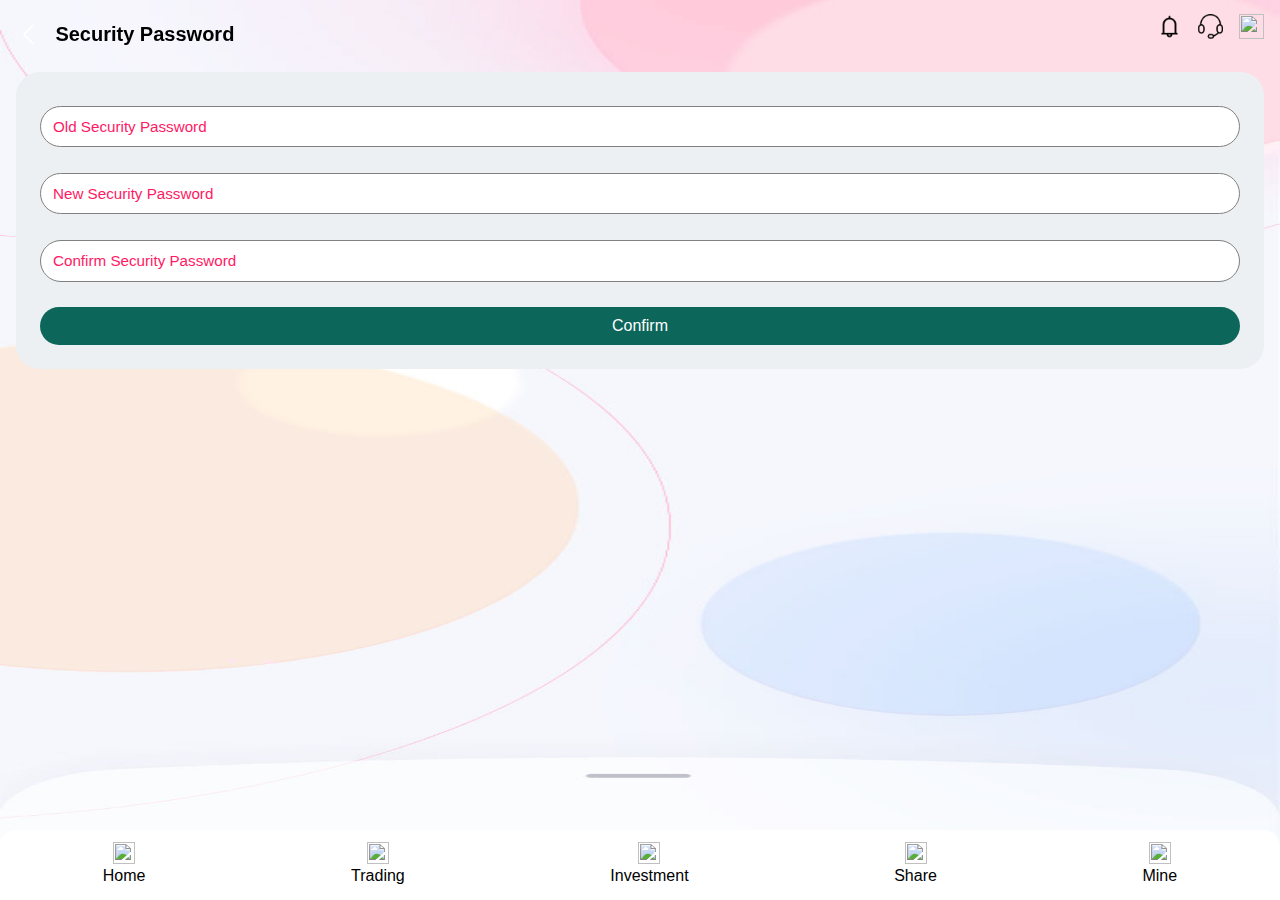
==== changesecuritypassword.html @ ef5799dc "First Commit" ====
<!DOCTYPE html>
<html lang="en">

<head>
    <meta charset="UTF-8">
    <meta http-equiv="X-UA-Compatible" content="IE=edge">
    <meta name="viewport" content="width=device-width, initial-scale=1.0">
    <title>Document</title>
    <!-- External css -->
    <link rel="stylesheet" href="css/style.css">
    <!--Font Awesome -->
    <link rel="stylesheet" href="https://cdnjs.cloudflare.com/ajax/libs/font-awesome/4.7.0/css/font-awesome.min.css">
    <link rel="stylesheet" href="https://pro.fontawesome.com/releases/v5.10.0/css/all.css"
        integrity="sha384-AYmEC3Yw5cVb3ZcuHtOA93w35dYTsvhLPVnYs9eStHfGJvOvKxVfELGroGkvsg+p" crossorigin="anonymous" />

    <!-- Latest compiled and minified CSS -->
    <link rel="stylesheet" href="https://maxcdn.bootstrapcdn.com/bootstrap/4.5.2/css/bootstrap.min.css">
    <link href="https://cdn.jsdelivr.net/npm/bootstrap@5.0.0/dist/css/bootstrap.min.css" rel="stylesheet"
        integrity="sha384-wEmeIV1mKuiNpC+IOBjI7aAzPcEZeedi5yW5f2yOq55WWLwNGmvvx4Um1vskeMj0" crossorigin="anonymous">

</head>

<body>
    <section class="main_container signup_bg_img">
        <div class="reg_nav">
            <ul class="nav_item_right mt-3 ml-3">
                <li>
                    <a href="#" class="nav_item_right_signup">
                        <img src="images/back (1).png" class="img-fluid" alt="">
                    </a>
                </li>
                <li>
                    <a href="dashboard.html" class="nav_item_left_signup">
                        Security Password
                    </a>
                </li>
            </ul>

            <ul class="nav_item_right mr-3">
                <li>
                    <a href="#" class="nav_item_right_signup">
                        <img src="images/header1.png" class="img-fluid" alt="">
                    </a>
                </li>
                <li class="mx-3">
                    <a href="#" class="nav_item_right_signup">
                        <img src="images/header2.png" class="img-fluid" alt="">
                    </a>
                </li>
                <li>
                    <a href="#" class="nav_item_right_signup">
                        <img src="images/en.png" class="img-fluid" alt="">
                    </a>
                </li>
            </ul>

            
        </div>
 
        <div class="parent_regform_container px-3" style="padding-top: 3rem;">
            <div class="regform_container mx-auto">
                <div class="reg_form_box pt-2 pb-4 mt-4 px-4" style="background-color: #ecf0f3;">
                    <form action="">
                        <div class="form-group d-flex align-items-center" style="position: relative;border-bottom: none;">
                            <input type="password" class="form-control"
                                placeholder="Old Security Password" id="" required style="border-radius: 25px;background-color: #FFF;border: 1px solid grey;">
                        </div>
                    <div class="form-group d-flex align-items-center" style="position: relative;border-bottom: none;">
                        <input type="password" class="form-control custom_login_form_pa desk_pass1"
                            placeholder="New Security Password" id="" required style="border-radius: 25px;background-color: #FFF;border: 1px solid grey;">
                    </div>
                    <div class="form-group d-flex align-items-center" style="position: relative;border-bottom: none;">
                        <input type="password" class="form-control custom_login_form_pa desk_pass1"
                            placeholder="Confirm Security Password" id="" required style="border-radius: 25px;background-color: #FFF;border: 1px solid grey;">
                    </div>

                    <button type="button" class="btn btn-block" style="background:#0c665a;color
                    :#FFF;border-radius: 25px;">Confirm</button>
                    </form>
                </div>
            </div>
        </div>
    </section>
    <footer class="dashboard_footer">
        <a href="#">
            <img src="images/micon1-sel.png" class="img
            fluid" alt="">
            <p>Home</p>
        </a>
        <a href="trade.html">
            <img src="images/micon2.png" alt="">
            <p>Trading</p>
        </a>
        <a href="#">
            <img src="images/micon5.png" alt="">
            <p>Investment</p>
        </a>
        <a href="share.html">
            <img src="images/micon3.png" alt="">
            <p>Share</p>
        </a>
        <a href="#">
            <img src="images/micon4.png" alt="">
            <p>Mine</p>
        </a>


    </footer>

    <script src="https://code.jquery.com/jquery-3.2.1.slim.min.js"
        integrity="sha384-KJ3o2DKtIkvYIK3UENzmM7KCkRr/rE9/Qpg6aAZGJwFDMVNA/GpGFF93hXpG5KkN"
        crossorigin="anonymous"></script>
    <script src="https://cdn.jsdelivr.net/npm/popper.js@1.12.9/dist/umd/popper.min.js"
        integrity="sha384-ApNbgh9B+Y1QKtv3Rn7W3mgPxhU9K/ScQsAP7hUibX39j7fakFPskvXusvfa0b4Q"
        crossorigin="anonymous"></script>
    <script src="https://cdn.jsdelivr.net/npm/bootstrap@4.0.0/dist/js/bootstrap.min.js"
        integrity="sha384-JZR6Spejh4U02d8jOt6vLEHfe/JQGiRRSQQxSfFWpi1MquVdAyjUar5+76PVCmYl"
        crossorigin="anonymous"></script>

        <script src="js/my.js"></script>

</body>

</html>
---- css/style.css ----
*{margin: 0;padding: 0;box-sizing: border-box;}
li{list-style: none;}

.main_container{
    width: 100%;
    min-height: 100vh;
    background: url('../images/bd-bg.36a8d8de.jpg');
    background-size: 100% 100%;
}
.reg_nav{
    display: flex;
    justify-content: space-between;
    position: fixed;
    top: 0;
    left: 0;
    right: 0;
    width: 100vw;
}
.reg_nav li a{
    text-decoration: none;
    color: #000;
}
.reg_nav li a:hover{
    text-decoration: none;
    color: #000;
}
.nav_item_left li img{
    width: 59px;
    height: 21px;
}
.nav_item_left{
    display: flex;
    align-items: center;
    padding-left: 0;
}
.nav_item_left_signup{
    padding-left: .9rem;
    font-size: 20px;
    color: #fff;
    font-weight: 700;
    line-height: 36px;
    text-align: left;
    text-decoration: none;
}
.nav_item_left_signup:hover{
    color: #fff;
    text-decoration: none;
}
.nav_item_right{
    display: flex;
    align-items: center;
    padding-left: 0;
}
.nav_item_right li img{
    width: 25px;
    height: 25px;
}
.nav_logo li img{
    width: 125px;
}

/*----------------------- SIGNUP FORM CODE START -------------------------------*/
.parent_regform_container{
    padding-top: 9rem;
    padding-bottom: 9rem;
}
.reg_form_title{
    margin: 0;
    text-align: center;
    font-size: 2.8rem;
    line-height: .53rem;
    font-weight: 600;
    color: #FFF;
    letter-spacing: 3px;
}
.reg_form_box{
    margin: auto;
    padding: 0 26px;
    border-radius: 24px;
    padding: 4rem 2.5rem 4rem 2.5rem;;
}
.sigin_link{
    color: #FFF;
    text-decoration: none;
}
.sigin_link:hover{
    color: #FFF;
    text-decoration: none;
}

/*----------- For round checkbox Start------------------*/
.switch {
  position: relative;
  display: inline-block;
  width: 52px;
  height: 28px;
}

.switch input { 
  opacity: 0;
  width: 0;
  height: 0;
}

.slider {
  position: absolute;
  cursor: pointer;
  top: 0;
  left: 0;
  right: 0;
  bottom: 0;
  background-color: #ccc;
  -webkit-transition: .4s;
  transition: .4s;
}

.slider:before {
  position: absolute;
  content: "";
  height: 20px;
  width: 20px;
  left: 4px;
  bottom: 4px;
  background-color: white;
  -webkit-transition: .4s;
  transition: .4s;
}

input:checked + .slider {
  background-color: green;
  border-color: green;
}

input:focus + .slider {
  box-shadow: 0 0 1px #fb76a1;
}

input:checked + .slider:before {
  -webkit-transform: translateX(26px);
  -ms-transform: translateX(26px);
  transform: translateX(26px);
}

/* Rounded sliders */
.slider.round {
  border-radius: 34px;
}
/*----------- For round checkbox Start------------------*/

.slider.round:before {
  border-radius: 50%;
}
/*----------- For round checkbox End------------------*/
.switch_sigup::after{
    content: "Encrypted registration";
    color: #000;
    position: absolute;
    left: 4rem;
    clear: both;
    display: inline-block;
    overflow: hidden;
    white-space: nowrap;
    font-size: .94rem;
    font-weight: 600;
}
.form_bottom_text{
    text-align: center;
}
.form_bottom{
    display: flex;
    justify-content: space-between;
    align-items: center;
}
.login_reg_signup{
    font-size: 2.2rem;
    line-height: 1.61rem;
    font-weight: 500;
    color: #FFF!important;
    border: none;
    outline: none;
    background: none;
    text-decoration: none;
}
.login_reg_signup:hover{
    text-decoration: none;
}
.login_reg{
    width: 6.7rem;
    height: 6.7rem;
    background: url(../images/login_1.6006d53.png) no-repeat 50%;
    background-size: 100% 100%;
    border: none;
    outline: none;
}
.reg_form_box .form-group{
    margin: 1.6rem 0;
}
.reg_form_box .form-group input{
    height: 2.6rem;
    width: 100%;
    font-size: .95rem;
    line-height: .87rem;
    outline: none;
    border-radius: 0;
    color: rgb(255, 25, 100);
    background: transparent;
}
.reg_form_box .form-group input::placeholder{
    height: 2.6rem;
    width: 100%;
    font-size: .95rem;
    line-height: .87rem;
    outline: none;
    border: none;
    border-bottom: 1px solid #d8d8d8;
    border-radius: 0;
    color: rgb(255, 25, 100);
    background: transparent;
}
.form-group input:focus, .form-group select:focus, .form-group textarea:focus{
    outline: none!important;
    box-shadow: none!important;
}
.reg_form_cus input{
    border: none; border-bottom: 1px solid rgb(216, 186, 197);color:#000;
}
.reg_form_cus input::placeholder{
    color:#000!important;
}
/*----------------------- SIGNUP FORM CODE END -------------------------------*/


/*----------------------- SIGNIN FORM CODE START -------------------------------*/
.switch_sigin::after{
    content: "Remember the password";
    color: #FFF;
    position: absolute;
    left: 4rem;
    clear: both;
    display: inline-block;
    overflow: hidden;
    white-space: nowrap;
    font-size: .94rem;
}
.login_reg_signin{
    font-size: 2.2rem;
    line-height: 1.61rem;
    font-weight: 500;
    color: #FFF!important;
    border: none;
    outline: none;
    background: none;
    text-decoration: none;
}
.login_reg_signin:hover{
    text-decoration: none;
}
/*----------------------- SIGNIN FORM CODE End -------------------------------*/



/*-------------------------- DASHBOARD CODE START--------------------- */
.parent_container{
    padding-top: 9rem;
    padding-bottom: 7rem;
}

.dashboard_banner{
    position: relative;
    padding: 0;
    z-index: 2;
    width: 40%;
    margin: auto;
}
.dashboard_banner_content .total_title{
    font-size: 1.1rem;
    line-height: 1.1rem;
    color: #abacb9;
    margin-top: 0.8rem;
    text-align: center;
}
.dashboard_banner_content .total_balance{
    position: relative;
    font-size: 2.4rem;
    line-height: 2.5625rem;
    font-weight: 400;
    display: inline-block;
    margin-top: 1rem;
    color: #000;
}

.dashboard_banner_content .total_unit{
    position: absolute;
    top: 18px;
    left: 100%;
    font-size: .96rem;
    line-height: 1.2rem;
    padding-left: .325rem;
    font-weight: 200;
    font-family: Helvetica;
    color: #000;
}
.header_down{
    display: flex;
    flex-direction: column;
    align-items: center;
    border-radius: 1.35rem;
    margin-bottom: 1.8125rem;
}
.header_down_content{
    font-size: 16px;
    line-height: 13px;
    font-weight: 700;
    color: #FFF;
}
.moving_text marquee{
    color: #000;
}

.dash_header_down{
    display: flex;
    flex-direction: row;
    align-items: center;
    background: hsla(0,0%,100%,.21);
    height: 5.3125rem;
    width: 92%!important;
    margin: 0 auto;
    margin-bottom: 1.8125rem!important;
}
.dash_header_down_img{
    background: url(../images/bz-bg.d6bdad9b.png);
    background-size: 100%;
    width: 100%;
    height: 4.9rem
}
.dash_header_down_img_bg{
    width: 40px;
    height: 40px;
    background-color: #FFF;
    padding: 1rem;
    border-radius: 50%;
    margin-left: 1.5rem;
    position: relative;
}
.dash_header_down_img_bg .dash_header_down_img{
    width: 20px;
    position: absolute;
    top: 50%;
    left: 50%;
    transform: translate(-50%,-50%);
}

.dash_menu_main{
    position: relative;
    padding: 0 .2rem;
}
.dash_menu_img img{
    width: 20%;
    position: absolute;
    right: -1.35rem;
    top: -80px;
}

.dash_menu{
    display: grid;
    grid-template-columns: repeat(3, 1fr);
    grid-auto-rows: 1fr;
    grid-row-gap: 2rem;

}
.menu_item_icon{
    display: flex;
    justify-content: center;
}
.menu_item_icon .img_bg{
    position: relative;
    width: 4rem;
    height: 4rem;
    border-radius: 50%;
    background-color: #FFF;
}
.menu_item_icon img{
    width: 4rem;
    height: 4rem;

}
.dash_details_btn{
    width: 120px;
    height: 45px;
    border-radius: 37px 0 58px 0;
    font-size: 16px;
    font-weight: 700;
    color: #FFF;
}
.menu_item_text{
    font-size: 1rem;
    line-height: .825rem;
    font-weight: 400;
    color: #85c0b9;
    text-align: center;
    margin-top: .8rem;
}

.wallet_div{
    background: url(../images/qb-bg.8e09b5a4.png);
    background-size: 100%;
}
.promotion_div{
    background: url(../images/lw-bg.794ced21.png);
    background-size: 100%;
}
.amount_promotion_parent{
    padding-top: 4.56rem;
}
.wallet_promotion_wrap{
    display: flex;
    justify-content: space-between;
}
.wallet_promotion_wrap{
    padding: 1.5rem 1.26rem 2.64rem 1.26rem;
    height: 16.226rem;
    background-color: #FFF;
    border-radius: 1.35rem;
    border-bottom-right-radius: 0;
    border-bottom-left-radius: 0;

    /* background: linear-gradient(0deg,#fff,hsla(0,0%,100%,.5)); */
    position: relative;
    height: auto;
}
.amount_info img{
    display: block;
    width: 7rem;
}
.amount_balance{
    font-size: 1rem;
    line-height: 1.35rem;
    font-weight: 700;
    color: #2d645a;;
    margin: 0;
    max-width: 10.38rem;
    overflow: hidden;
    text-overflow: ellipsis;
    white-space: nowrap;

}
.amount_balance span{
    color: #ef5079;
}
.amount_title{
    color: #000;
    text-align: left!important;
    margin: 5px 0;
    font-size: 1rem;
    font-weight: 700;
    line-height: 1.26rem;
}
.amount_account{
    color: #212529;
    text-align: left!important;
    font-size: .9rem;
    line-height: .78rem;
    margin-top: .63rem;
}

.join_section{
    overflow: hidden;
    box-shadow: -2px -45px 65px 0 rgb(45 100 90 / 10%);
}
.top_line_container{
    margin-bottom: 1rem;
    text-align: center;
    overflow: hidden;
}
.top_line_container span{
    width: 3rem;
    height: .6rem;
    background-color: #ef5079;
    display: inline-block;
    border-radius: 5px;
    margin-top: 1.2rem;
}
.join_section_title{
    font-size: 1.3rem;
    font-weight: 700;
    color: #282828;
    line-height: 1.83rem;
    text-align: center;
}
.join_section_text{
    color: #ef5079!important;
    text-align: center;
    width: 100%;
    line-height: 1.3rem;
    font-weight: 300;
    text-align: center;
}
.join_section_img{
    display: block;
    width: 100%;
    height: auto;
    margin: 2.79rem 0 .75rem 0;
}
.login_input_group{
    position: relative;
    margin: 1rem 0;
    border-bottom: 0;
}
.login_btn{
    background: linear-gradient(180deg,#ff87ad,#f3598b);
    /* box-shadow: 0 6px 15px 0 #f76997; */
    border-radius: 10px;
    font-size: 1.29rem;
    color: #fff;
    border: none;
    outline: none;
    height: 3.212rem;
    line-height: 3.212rem;
}
.dash_details_btn{
    font-size: 16px;
    font-weight: 700;
    color: #FFF;
    border-radius: 100px;

}
.member_warp{
    position: relative;
    width: 99%;
    padding: 2.125rem 1.35rem;
    margin: auto;
}
.member_warp_img{
    position: absolute;
    right: 0;
    top: -30px;
}
.member_warp_img img{
    width: 6rem;
}
.member_warp_title{
    font-size: 1.36rem;
    font-weight: 700;
    line-height: 1.56rem;
    color: #000;
    text-align: left;
    margin-bottom: 1.2rem;
}

.member_warp_inner{
    width: 49%;
}
.left_member_wrap_content{
    background: url(../images/bg-q.0588a423.png);
    background-size: 100%;
    height: 10rem;
    padding-top: 6rem;
}
.right_member_wrap_content{
    background: url(../images/bg-w.0b2a7948.png);
    background-size: 100%;
    height: 10rem;
    padding-top: 6rem;
}
.member_warp_inner_content{
   display: flex;
   flex-direction: column;
}
.member_warp_inner_content span p{
    display: inline-block;
    vertical-align: text-bottom;
    font-size: 1rem;
    line-height: 1.35rem;
    font-weight: 500;
    color: #FFF;
    max-width: 15.18rem;
    overflow: hidden;
    text-overflow: ellipsis;
    white-space: nowrap;
    text-align: center;
    margin-top: -.16rem;
}
.member_warp_inner_content p{
    font-size: 1rem;
    line-height: .87rem;
    font-weight: 500;
    color: #FFF;
    text-align: center;
}

.bg_img_mix2{
    background: url('../images/abbg.7204892.72048923.png');
    background-size: 100% 100%;
    overflow: hidden;
}
.about_lefthand{
    position: absolute;
    left: 0;
    top: 2.98rem;
}
.about_lefthand img{
    width: 6rem;
}
.about_righthand{
    position: absolute;
    right: 0;
    top: -4.221rem;
}
.about_righthand img{
    width: 6rem;
}
.about_inner_head{
    font-size: 1.5rem;
    font-weight: 700;
    color: #000;
    text-align: center;
}
.about_inner_head2{
    font-size: 1rem;
    font-weight: 500;
    color: #ef5079;
    text-align: center;
}
.about_inner_content{
    margin: 1rem 3.102rem .5rem 3.102rem;
    font-weight: 500;
    line-height: 1.83rem;
    color: #9696a1;
    text-align: justify;
    word-spacing: -1px;
}
.about_inner img{
    width: 100%;
    margin-top: 1rem;
    margin-bottom: 1.14;
}

.global_partners_parent{
    margin-top: 2rem;
}
.global_partners{
    padding-top: 1rem;
    background: #FFF;
    border-radius: 30px;
}
.global_partners_titles{
    padding-bottom: .78rem;
    margin-bottom: .63rem;
    text-align: center;
    font-size: 1.26rem;
    font-weight: 700;
    line-height: 1.26rem;
    color: #280d5f;
}
.global_partners_inner{
    padding: 1rem 0;
    display: grid;
    grid-template-columns: repeat(3, 1fr);
    grid-auto-rows: 1fr;
    grid-row-gap: 2rem;
    place-items: center;
}
.global_partners_imgbox{
    text-align: center;
    position: relative;
    width: 4rem;
    height: 4rem;
    border-radius: 50%;
    background: #FFF;
}
.global_partners_imgbox img{
    position: absolute;
    top: 50%;
    left:50%;
    transform: translate(-50%, -50%);
}


.dashboard_footer{
    margin: 0;
    width: 100%;
    height: 70px;
    border-radius: 16px 16px 0 0;
    background: #FFF;
    position: fixed;
    left: 0;
    right: 0;
    bottom: 0;
    z-index: 9;
    display: flex;
    justify-content: space-around;
    align-items: center;

}
.dashboard_footer a{
    display: flex;
    flex-direction: column;
    justify-content: center;
    align-items: center;
    text-decoration: none;
    color: #000;
}
.dashboard_footer a p{
    margin-bottom: 0;
}
.dashboard_footer a img{
    margin: auto;
    width: 22px;
    height: 22px;
    text-align: center;
    /* padding-top: 24px; */
    line-height: 12px;
    font-size: 12px;
    color: #b5b5b5;
    background: top no-repeat;
    background-size: 22px 22px;
}


/*-------------------------- DASHBOARD CODE END--------------------- */

/*------------------------ Mine Code Starts -----------------------*/
.mine_upper_text_head{
    font-weight: 700;
    font-size: 14px;
    color: #191919;
    text-align: center;
    margin-bottom: .4rem;
}
.mine_upper_text_subhead{
    font-size: 14px;
    color: #9696a1;
    line-height: 19px;
    margin-top: 10px;
    text-align: justify;
}
.mine_head h6{
    font-size: 21px;
    color: #191919;
    font-weight: 700;
    margin-bottom: 16px;
    margin-top: 3rem;
}
.mine_option{
    display: flex;
    align-items: center;
    border-bottom: 1px dotted #191919;
}
.mine_option img{
    width: 31px;
    height: 31px;
}
.mine_option a{
    font-size: 18px;
    font-weight: 700;
    margin-left: 2.5rem;
    margin-top: 1rem;
    text-decoration: none;
    color: #000;
}
.mine_mid{
    display:flex;
}
.mine_mid a{
    width: 168px;
    height: 46px;
    display: flex;
    align-items: center;
    justify-content: center;
    font-size: 20px;
    color: #fff;
    background: rgba(133,192,185,.15);
    border: 1px solid #85c0b9;
    border-radius: 31px;
    box-sizing: border-box;
    margin: 10px 0 10px 10px;
    text-decoration: none;
}
/*-------------------------- Mine CODE END--------------------- */

/*------------------------ Deposit Code Starts -----------------------*/
.recharge_container{
    position: relative;
    padding: 0;
    z-index: 2;
    width: 40%;
    margin: 0 418px;
}
.recharge_inner_container{
    display: flex;
    justify-content: space-between;
}
.recharge_amount_info{
    position: relative;
    width: 13.96rem;
    height: 11.46rem;
    padding: 1.688rem .26rem 1.669rem .26rem;
    border-radius: 1.35rem;
}
.recharge_title{
    font-size: 1.17rem;
    color: #FFF;
    font-weight: 400;
    text-align: left;
}
.recharge_amount_info i{
    font-size: 2rem;
    color: #f76997;
}
.recharge_para p{
    font-size: 1.1rem;
    font-weight: 500!important;
    line-height: 1.4rem;
    color: #FFF;
    text-align: justify;
    color: #000;
}

/*------------------------ Deposit Code End -----------------------*/

/*------------------------ Withdrawal Code Start -----------------------*/

.parent_withdrawal_container{
    padding-top: 5rem;
    /* padding-bottom: 9rem; */
}
.withdrawal_form_box{
    margin: auto;
    padding: 0 26px;
    background-color: #fff;
    border-radius: 24px;
    padding: 1rem 5rem 4rem 4rem;;
}
.withdrawal_form_box .withdrawal_form_box_inner{
    width: 40%;
    margin: auto;
}
.withdrawal_form_head p{
    font-size: 14px;
    font-weight: 400;
    text-align: center;
    color: #6c757d;
}
.withdrawal_amt p{
    font-size: 50px;
    padding: 1rem 3.500rem;
    text-align: center;
    background-color: #e9ecef;
}
.withdrawal_form_box input, .withdrawal_form_box select{
    border-radius: 4px;
}
.withdrawal_form_box textarea{
    border-radius: 18px;
}
.withdrawal_form_box .btn{
    border-radius: 24px;
}



/*------------------------ Withdrawal Code End -----------------------*/


/*------------------------ Investing Code Start -----------------------*/
.investlisting_nav{
    display: flex;
    justify-content: center;
    padding: 0 2rem;
    margin-top: 1rem;
}
.investlisting_item, .investlisting_item a{
    font-weight: 400;
    color: #000;
    cursor: pointer;
    padding: 0.5rem 0.8rem;
    background: #FFF;
    font-size: .9rem;
    text-decoration: none;
}
.investlisting_nav .active {
    position: relative;
    font-weight: 800;
    color: #feffff;
    background-color: #27ad9b;
    z-index: 3;
}
.investlisting_box_parent{
    display: grid;
    grid-template-columns: repeat(2, 1fr);
    grid-row-gap: 0;
    grid-column-gap: .8rem;
    margin-top: 3.3rem;
}
.investing_wrap_inner_content{
    width: 100%;
    border-radius: 8.64px;
    padding: 1rem;
}
.investing_wrap_inner_content p{
    margin-left: 0;
}
.investing_wrap_inner_content .member_warp_inner_content img {
    width: 100%;
    height: 10rem;
}
.member_warp_inner_content a{
    text-decoration: none;
}
.member_warp_inner_content a:hover{
    text-decoration: none;
}
/*------------------------ Investing Code End -----------------------*/

/*------------------------ Invespro Start -----------------------*/
.parent_investpro_container{
    padding-top: 5rem;
    padding-bottom: 5rem;
}
.investpro_container{
    width: 93%
}
.investpro_top_box{
background-color: #40afff;
    background-image: linear-gradient(45deg,#40afff,#3574fa);
    color: #fff;
    border-radius: 5px;
    padding: 15px;
    margin-bottom: 15px;
}
.investpro_box{
    padding: .7rem 1.1rem;
    background-color: #FFF;
    border-radius: 5px;
}
.investpro_box_item{
    display: flex;
    justify-content: space-between;
}
.investpro_box_item p{
    margin-bottom: .8rem;
    font-size: .9rem;
}
.investpro_box_item .form-group{
    width: 100%;
}
/*------------------------ Invespro End -----------------------*/

/*------------------------------ Trade Start------------------------- */
.trade_profit_item{
    display: flex;
    justify-content: space-between;
    align-items: center;
    border-radius: 15px;    
    padding: 1rem;
    margin-bottom: 2rem;
}
.trade_img{
    width: 68px;
    height: 63px;
}
.total_unit{
    font-size: 13px;
    font-weight: 700;
    color: #000;
}
.trade_bg_img{
    background: url('../images/bg3.f538319.f538319b.png');
    background-size: 100% 100%;
}
.trade_profit_btn{
    box-shadow: 0 23px 45px 0 rgb(196 171 154 / 50%);
    background: linear-gradient(270deg,#dbbfad,#b39987);
    padding: 0.7rem 2rem;
    border-radius: 40px;
    color: #FFF;
}
/*------------------------------ Trade End------------------------- */

/*------------------------------ Share Start------------------------- */
.share_img{
    display: flex;
    justify-content: center;
}
.share_img img{
    width: 211.188px;
}
.share_text h3{
    font-size: 25px;
    line-height: 21.6px;
    font-weight: 700;
    color: #000;
    text-align: center;
}
.share_text p{
    text-align: center;
    font-weight: 700;
    color: #9696a1;
    font-size: 1rem;
}
.share_form_group input{
    color: #fff!important;
    background-color: #0c665a;
    border-radius: 28.32px!important;
    
}
.share_form_group input:focus{
    background-color:#0c665a;
    
}
.share_form_group button{
    font-size: 12.48px;
    position: absolute;
    right: 2%;
    border-radius: 24px!important;
    background: linear-gradient(270deg,#dbbfad,#b39987);
    box-shadow: 0 23px 45px 0 rgb(196 171 154 / 50%);
    color: #FFF;
}
.qr_text h3{
    text-align: center;
    color: #FFF;
    font-size: 30px;
    font-weight: 700;
    line-height: 34.56px;
}
.qr_text p{
    text-align: center;
    color: #7cb6af;
    font-size: 16.32px;
    font-weight: 400;
    line-height: 16.32px;
    margin-top: 1rem;
    margin-bottom: 2rem;
}
.qr_img{
    background-color: #FFF;
    padding: .8rem;
    width: 10%;
    display: flex;
    justify-content: center;
    margin:auto;
}
/*------------------------------ Share End------------------------- */

.parent_team_container{
    padding-top: 5rem;
    padding-bottom: 9;
}
.team_level_container{
    display: flex;
    justify-content: space-around;
    background-color: #FFF;
    width: 94%;
    margin: auto;
    border-radius: 25px;
    padding: 0 1rem;
}
.team_level_container button{
    color: #fff;
    background-color: #0c665a;
    border-color: #0c665a;
    border-radius: 5px;
    padding: .3rem 2rem!important;
}
.team_level_container button:hover{
    background-color: #3bd1d6;
    border: 1px solid #3bd1d6;
}
.team_pagination{
    display: flex;
    justify-content: space-between;
    padding: 0 .9rem;
    background-color: #FFF;
    width: 94%;
    margin: auto;
    border-radius: 25px;
}
.team_pagination_down{
    display: flex;
    justify-content: end;
    background-color: #FFF;
    padding: 0 .9rem;
    padding-bottom: 1rem;
}
.team_pagination_down span{
    font-size: 12px;
}


/*----------------------- MOBILE DEVICE CODE START ------------------*/
@media (max-width: 1020px) {
    .regform_container{
        width: 100%;
    }

    .dashboard_banner{
        width: 100%;
    }
    .wallet_promotion_wrap {
        display: block;
    }
    .amount_info {
        width: 100%;
        height: 5rem;
        margin-top: 1rem;
        text-align: center;
        display: flex;
    }
    .amount_balance {
        max-width: 30.38rem;
    }
    .amount_title {
        text-align: center;
    }
    .amount_account {
        text-align: center;
    }


    /*------------------------ Deposit Code Starts -----------------------*/
.recharge_container{

    width: 95%;
}
.recharge_amount_info{
    width: 100%;
    height: auto;
    margin-top: 1rem;

}



/*------------------------ Deposit Code End -----------------------*/

/*------------------------ Withdrawal Code Start -----------------------*/
.withdrawal_form_box {
    padding: 1rem 1rem 1rem 1rem;
}

.withdrawal_form_box .withdrawal_form_box_inner {
    width: 100%;
}
/*------------------------ Withdrawal Code End -----------------------*/

/*------------------------ Investing Code start -----------------------*/
.investing_wrap_inner_content {
    margin-top: 1.5rem;
}
/*------------------------ Investing Code end -----------------------*/

/*------------------------ Share Code Start -----------------------*/
.qr_img{
    width: 40%;
}
/*------------------------ Share Code End -----------------------*/

.team_form_box{
    padding: 0!important;
}
}
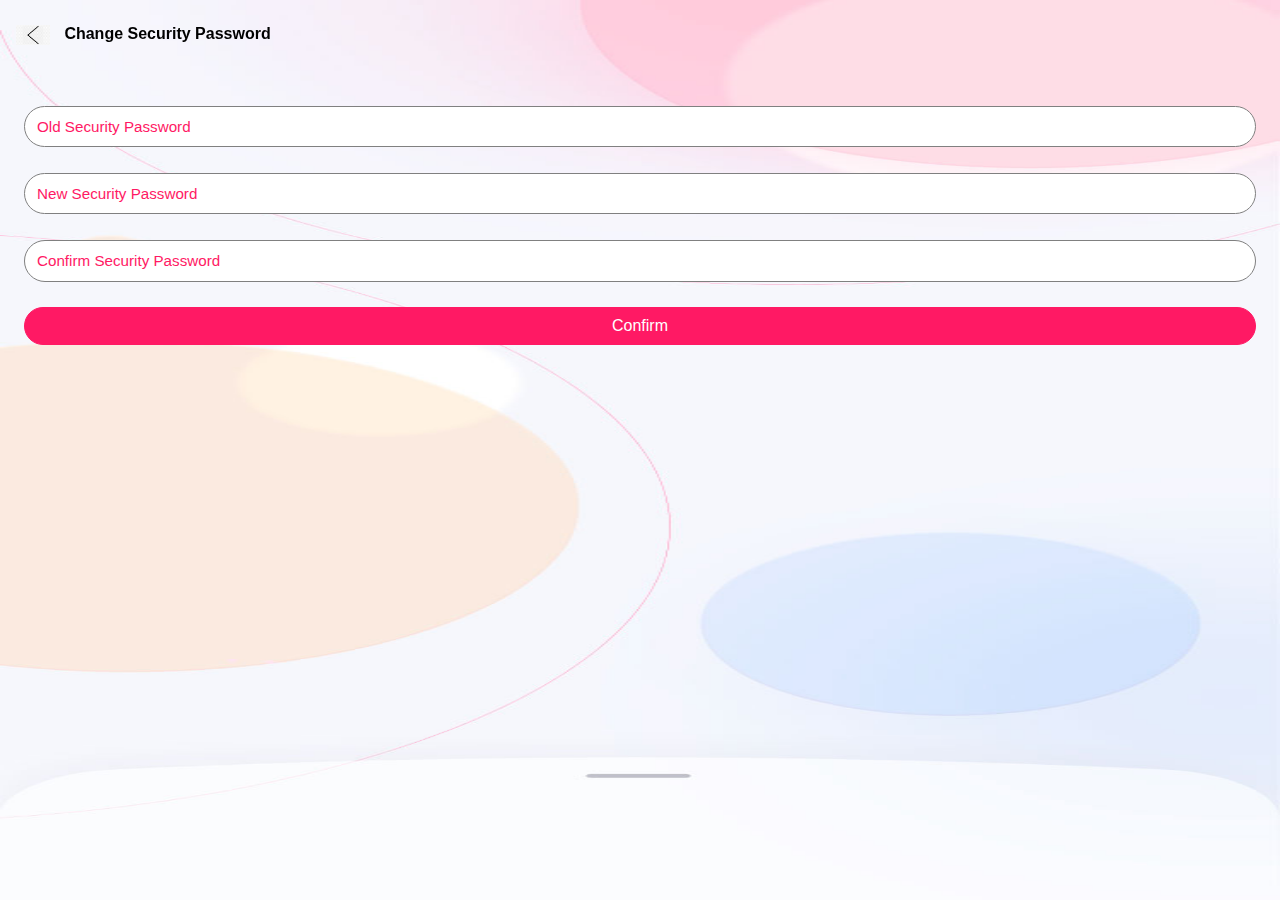
==== commit bd7376d1: "Second Commit" ====
--- a/changesecuritypassword.html
+++ b/changesecuritypassword.html
@@ -26,17 +26,18 @@
             <ul class="nav_item_right mt-3 ml-3">
                 <li>
                     <a href="#" class="nav_item_right_signup">
-                        <img src="images/back (1).png" class="img-fluid" alt="">
+                        <img src="images/arrow-chevron-left-web-and-mobile-ui-icon-619786.png" class="img-fluid" alt="" style="width:34px;
+                        height: 20px;">
                     </a>
                 </li>
                 <li>
-                    <a href="dashboard.html" class="nav_item_left_signup">
-                        Security Password
+                    <a href="dashboard.html" class="nav_item_left_signup" style="font-size: 16px;">
+                        Change Security Password
                     </a>
                 </li>
             </ul>
 
-            <ul class="nav_item_right mr-3">
+            <ul class="nav_item_right mr-3" style="visibility: hidden;">
                 <li>
                     <a href="#" class="nav_item_right_signup">
                         <img src="images/header1.png" class="img-fluid" alt="">
@@ -57,9 +58,9 @@
             
         </div>
  
-        <div class="parent_regform_container px-3" style="padding-top: 3rem;">
+        <div class="parent_regform_container" style="padding-top: 3rem;">
             <div class="regform_container mx-auto">
-                <div class="reg_form_box pt-2 pb-4 mt-4 px-4" style="background-color: #ecf0f3;">
+                <div class="reg_form_box pt-2 pb-4 mt-4 px-4" style="padding: 4rem 0.5rem 4rem 0.5rem;">
                     <form action="">
                         <div class="form-group d-flex align-items-center" style="position: relative;border-bottom: none;">
                             <input type="password" class="form-control"
@@ -74,38 +75,15 @@
                             placeholder="Confirm Security Password" id="" required style="border-radius: 25px;background-color: #FFF;border: 1px solid grey;">
                     </div>
 
-                    <button type="button" class="btn btn-block" style="background:#0c665a;color
+                    <button type="button" class="btn btn-block" style="background-color: rgb(255, 25, 100);
+                    border-color: rgb(255, 25, 100);color
                     :#FFF;border-radius: 25px;">Confirm</button>
                     </form>
                 </div>
             </div>
         </div>
     </section>
-    <footer class="dashboard_footer">
-        <a href="#">
-            <img src="images/micon1-sel.png" class="img
-            fluid" alt="">
-            <p>Home</p>
-        </a>
-        <a href="trade.html">
-            <img src="images/micon2.png" alt="">
-            <p>Trading</p>
-        </a>
-        <a href="#">
-            <img src="images/micon5.png" alt="">
-            <p>Investment</p>
-        </a>
-        <a href="share.html">
-            <img src="images/micon3.png" alt="">
-            <p>Share</p>
-        </a>
-        <a href="#">
-            <img src="images/micon4.png" alt="">
-            <p>Mine</p>
-        </a>
 
-
-    </footer>
 
     <script src="https://code.jquery.com/jquery-3.2.1.slim.min.js"
         integrity="sha384-KJ3o2DKtIkvYIK3UENzmM7KCkRr/rE9/Qpg6aAZGJwFDMVNA/GpGFF93hXpG5KkN"
--- a/css/style.css
+++ b/css/style.css
@@ -786,10 +786,7 @@
     width: 40%;
     margin: 0 418px;
 }
-.recharge_inner_container{
-    display: flex;
-    justify-content: space-between;
-}
+
 .recharge_amount_info{
     position: relative;
     width: 13.96rem;
@@ -808,8 +805,8 @@
     color: #f76997;
 }
 .recharge_para p{
-    font-size: 1.1rem;
-    font-weight: 500!important;
+    font-size: 1rem;
+    font-weight: 400!important;
     line-height: 1.4rem;
     color: #FFF;
     text-align: justify;
@@ -827,7 +824,6 @@
 .withdrawal_form_box{
     margin: auto;
     padding: 0 26px;
-    background-color: #fff;
     border-radius: 24px;
     padding: 1rem 5rem 4rem 4rem;;
 }
@@ -842,10 +838,14 @@
     color: #6c757d;
 }
 .withdrawal_amt p{
-    font-size: 50px;
+    font-size: 30px;
     padding: 1rem 3.500rem;
     text-align: center;
-    background-color: #e9ecef;
+    padding: 32px;
+    font-weight: 700;
+    color: #495057;
+    background-color: hsla(0,0%,100%,.5);
+    border-radius: 19px;
 }
 .withdrawal_form_box input, .withdrawal_form_box select{
     border-radius: 4px;
@@ -986,7 +986,7 @@
     width: 211.188px;
 }
 .share_text h3{
-    font-size: 25px;
+    font-size: 18px;
     line-height: 21.6px;
     font-weight: 700;
     color: #000;
@@ -995,8 +995,8 @@
 .share_text p{
     text-align: center;
     font-weight: 700;
-    color: #9696a1;
-    font-size: 1rem;
+    color: #eb4068;
+    font-size: .8rem;
 }
 .share_form_group input{
     color: #fff!important;
@@ -1019,14 +1019,14 @@
 }
 .qr_text h3{
     text-align: center;
-    color: #FFF;
+    color: #2a2a2a;
     font-size: 30px;
     font-weight: 700;
     line-height: 34.56px;
 }
 .qr_text p{
     text-align: center;
-    color: #7cb6af;
+    color: #2a2a2a;
     font-size: 16.32px;
     font-weight: 400;
     line-height: 16.32px;
@@ -1041,6 +1041,12 @@
     justify-content: center;
     margin:auto;
 }
+.share_text{
+    background: url(../images/lw-bg.114db291.png);
+    background-size: 100%;
+    width: 100%;
+    height: 6rem;
+}
 /*------------------------------ Share End------------------------- */
 
 .parent_team_container{
@@ -1050,16 +1056,11 @@
 .team_level_container{
     display: flex;
     justify-content: space-around;
-    background-color: #FFF;
-    width: 94%;
-    margin: auto;
-    border-radius: 25px;
-    padding: 0 1rem;
 }
 .team_level_container button{
     color: #fff;
-    background-color: #0c665a;
-    border-color: #0c665a;
+    background-color: #ff2768;
+    border-color: #ff2768;
     border-radius: 5px;
     padding: .3rem 2rem!important;
 }
